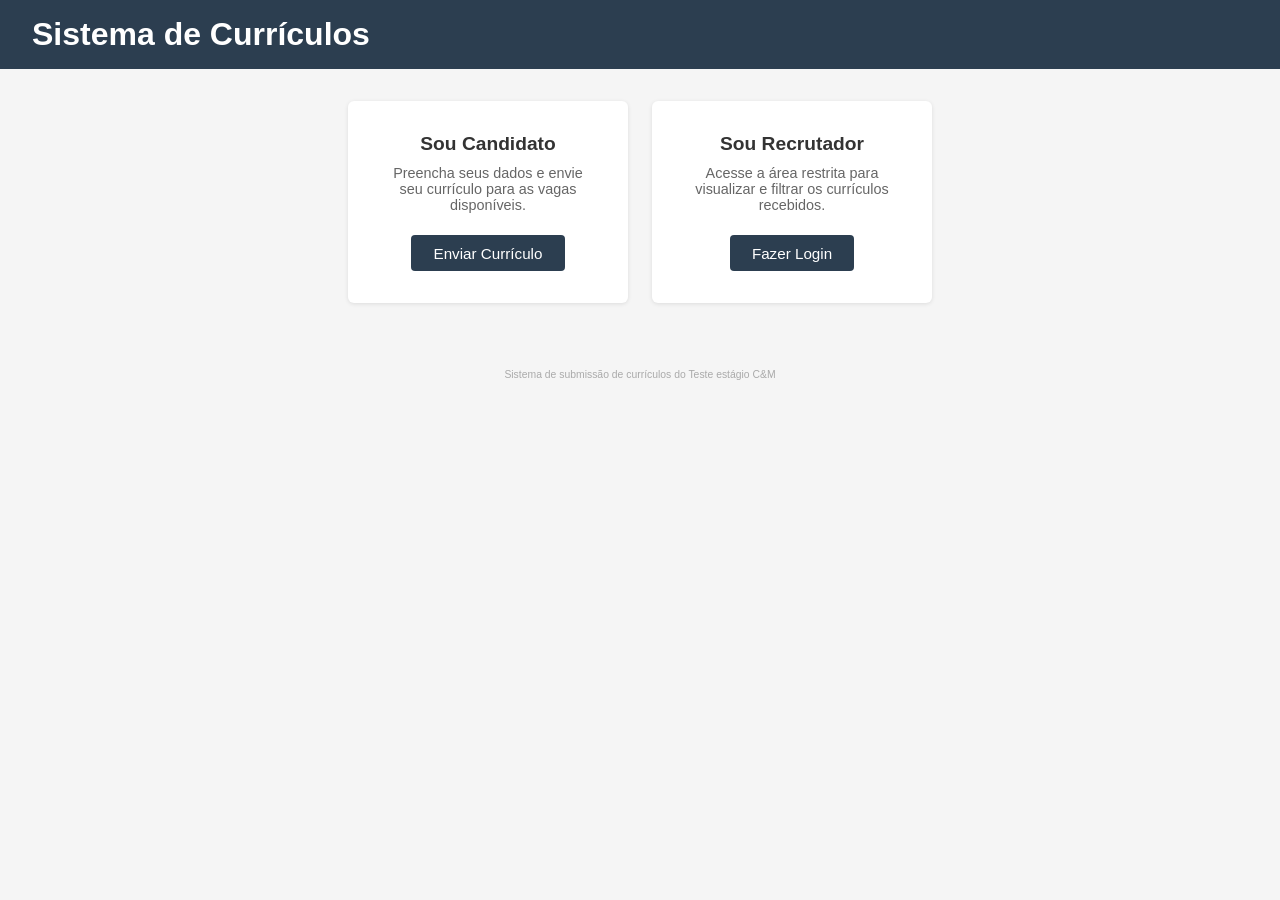
==== src/main/resources/static/index.html @ 1ada34b4 "feat: add index page and improve frontend navigation and UX" ====
<!DOCTYPE html>
<html lang="pt-BR">
<head>
    <meta charset="UTF-8">
    <meta name="viewport" content="width=device-width, initial-scale=1.0">
    <title>Sistema de Currículos</title>
    <link rel="stylesheet" href="css/style.css">
    <style>
        .home-cards {
            display: flex;
            gap: 1.5rem;
            justify-content: center;
            flex-wrap: wrap;
            margin-top: 2rem;
        }

        .home-card {
            background: white;
            border-radius: 6px;
            box-shadow: 0 1px 4px rgba(0,0,0,0.1);
            padding: 2rem;
            width: 280px;
            text-align: center;
        }

        .home-card h2 {
            margin-bottom: 0.6rem;
            font-size: 1.2rem;
        }

        .home-card p {
            font-size: 0.9rem;
            color: #666;
            margin-bottom: 1.4rem;
        }

        .home-card a {
            display: inline-block;
            background: #2c3e50;
            color: white;
            text-decoration: none;
            padding: 0.6rem 1.4rem;
            border-radius: 4px;
            font-size: 0.95rem;
        }

        .home-card a:hover {
            background: #1a252f;
        }
    </style>
</head>
<body>
    <header>
        <h1>Sistema de Currículos</h1>
    </header>

    <main>
        <div class="home-cards">
            <div class="home-card">
                <h2>Sou Candidato</h2>
                <p>Preencha seus dados e envie seu currículo para as vagas disponíveis.</p>
                <a href="candidato.html">Enviar Currículo</a>
            </div>
            <div class="home-card">
                <h2>Sou Recrutador</h2>
                <p>Acesse a área restrita para visualizar e filtrar os currículos recebidos.</p>
                <a href="login.html">Fazer Login</a>
            </div>
        </div>
    </main>

    <footer>
        <small>Sistema de submissão de currículos do Teste estágio C&M</small>
    </footer>
</body>
</html>
---- src/main/resources/static/css/style.css ----
* {
    box-sizing: border-box;
    margin: 0;
    padding: 0;
}

body {
    font-family: sans-serif;
    background: #f5f5f5;
    color: #333;
}

header {
    background: #2c3e50;
    color: white;
    padding: 1rem 2rem;
    display: flex;
    justify-content: space-between;
    align-items: center;
}

header a {
    color: #ecf0f1;
    text-decoration: none;
    font-size: 0.9rem;
}

main {
    max-width: 720px;
    margin: 2rem auto;
    padding: 0 1rem;
}


form {
    background: white;
    padding: 2rem;
    border-radius: 6px;
    box-shadow: 0 1px 4px rgba(0,0,0,0.1);
}

.field {
    margin-bottom: 1.2rem;
}

label {
    display: block;
    margin-bottom: 0.4rem;
    font-weight: bold;
    font-size: 0.9rem;
}

input, select, textarea {
    width: 100%;
    padding: 0.6rem 0.8rem;
    border: 1px solid #ccc;
    border-radius: 4px;
    font-size: 1rem;
}

button {
    background: #2c3e50;
    color: white;
    border: none;
    padding: 0.7rem 1.6rem;
    border-radius: 4px;
    cursor: pointer;
    font-size: 1rem;
}

button:hover {
    background: #1a252f;
}

#feedback {
    margin-top: 1rem;
    font-size: 0.95rem;
}

.success { color: green; }
.error   { color: red; }


.filters {
    display: flex;
    gap: 0.8rem;
    margin-bottom: 1.5rem;
    flex-wrap: wrap;
    background: white;
    padding: 1rem;
    border-radius: 6px;
    box-shadow: 0 1px 4px rgba(0,0,0,0.08);
}

.filters input,
.filters select {
    flex: 1;
    min-width: 140px;
}


.card {
    background: white;
    border-radius: 6px;
    padding: 1.2rem;
    margin-bottom: 1rem;
    box-shadow: 0 1px 4px rgba(0,0,0,0.08);
}

.card h3 { margin-bottom: 0.4rem; }

.card .meta {
    font-size: 0.85rem;
    color: #666;
    margin-bottom: 0.6rem;
}

.card p { font-size: 0.95rem; }

.empty {
    text-align: center;
    color: #999;
    padding: 3rem 0;
}

footer {
    text-align: center;
    padding: 2rem 1rem 1.5rem;
    color: #aaa;
    font-size: 0.78rem;
}

header nav {
    display: flex;
    align-items: center;
    gap: 1rem;
}

header button {
    background: transparent;
    border: 1px solid rgba(255,255,255,0.5);
    color: #ecf0f1;
    padding: 0.3rem 0.9rem;
    border-radius: 4px;
    cursor: pointer;
    font-size: 0.85rem;
}

header button:hover {
    background: rgba(255,255,255,0.1);
}
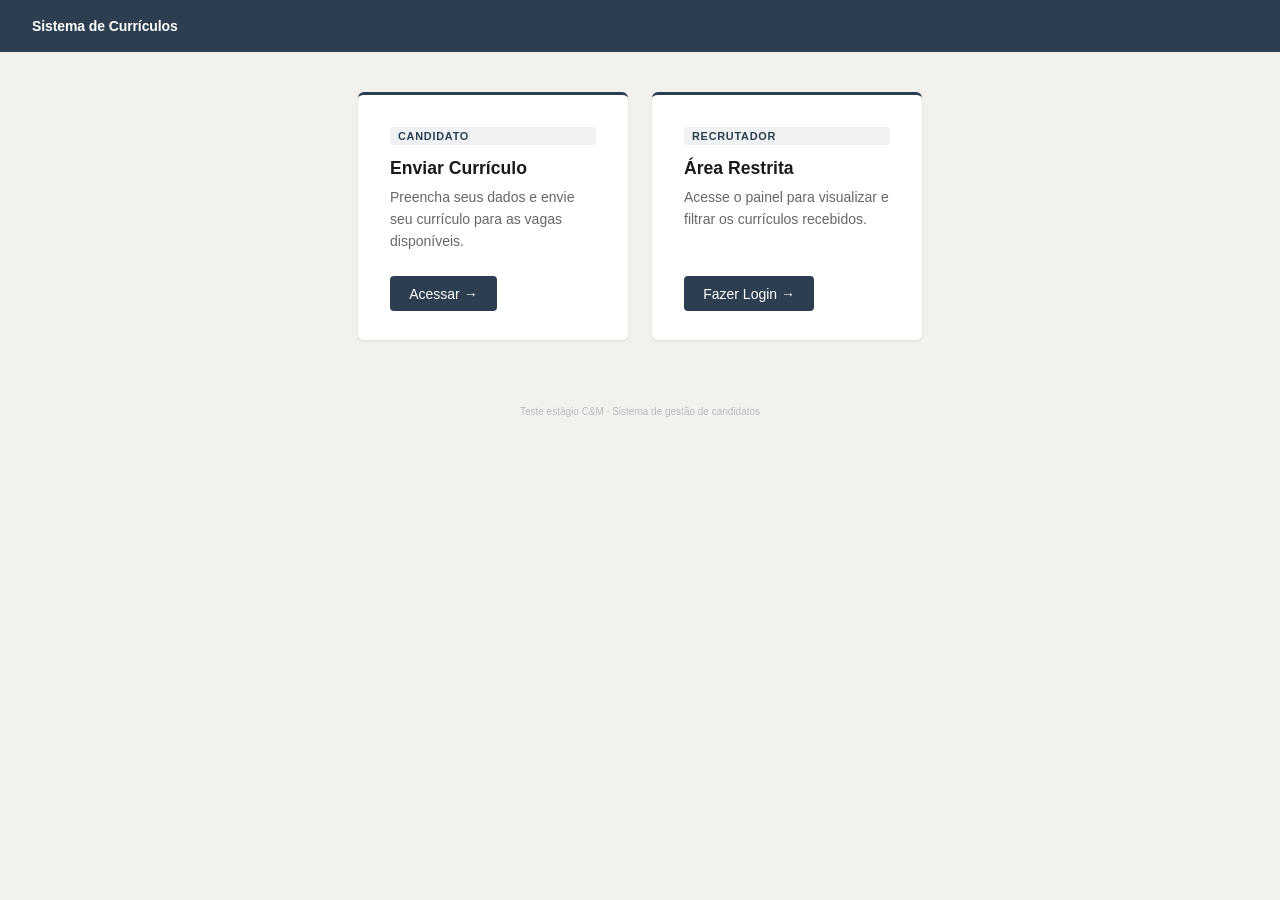
==== commit 8f2c89f6: "feat: improve frontend layout, header alignment and navigation" ====
--- a/src/main/resources/static/index.html
+++ b/src/main/resources/static/index.html
@@ -5,72 +5,31 @@
     <meta name="viewport" content="width=device-width, initial-scale=1.0">
     <title>Sistema de Currículos</title>
     <link rel="stylesheet" href="css/style.css">
-    <style>
-        .home-cards {
-            display: flex;
-            gap: 1.5rem;
-            justify-content: center;
-            flex-wrap: wrap;
-            margin-top: 2rem;
-        }
-
-        .home-card {
-            background: white;
-            border-radius: 6px;
-            box-shadow: 0 1px 4px rgba(0,0,0,0.1);
-            padding: 2rem;
-            width: 280px;
-            text-align: center;
-        }
-
-        .home-card h2 {
-            margin-bottom: 0.6rem;
-            font-size: 1.2rem;
-        }
-
-        .home-card p {
-            font-size: 0.9rem;
-            color: #666;
-            margin-bottom: 1.4rem;
-        }
-
-        .home-card a {
-            display: inline-block;
-            background: #2c3e50;
-            color: white;
-            text-decoration: none;
-            padding: 0.6rem 1.4rem;
-            border-radius: 4px;
-            font-size: 0.95rem;
-        }
-
-        .home-card a:hover {
-            background: #1a252f;
-        }
-    </style>
 </head>
 <body>
     <header>
-        <h1>Sistema de Currículos</h1>
+        <h1><a class="brand" href="index.html">Sistema de Currículos</a></h1>
     </header>
 
     <main>
-        <div class="home-cards">
-            <div class="home-card">
-                <h2>Sou Candidato</h2>
+        <div class="entry-cards">
+            <div class="entry-card">
+                <span class="tag">Candidato</span>
+                <h2>Enviar Currículo</h2>
                 <p>Preencha seus dados e envie seu currículo para as vagas disponíveis.</p>
-                <a href="candidato.html">Enviar Currículo</a>
+                <a href="candidato.html">Acessar →</a>
             </div>
-            <div class="home-card">
-                <h2>Sou Recrutador</h2>
-                <p>Acesse a área restrita para visualizar e filtrar os currículos recebidos.</p>
-                <a href="login.html">Fazer Login</a>
+            <div class="entry-card">
+                <span class="tag">Recrutador</span>
+                <h2>Área Restrita</h2>
+                <p>Acesse o painel para visualizar e filtrar os currículos recebidos.</p>
+                <a href="login.html">Fazer Login →</a>
             </div>
         </div>
     </main>
 
     <footer>
-        <small>Sistema de submissão de currículos do Teste estágio C&M</small>
+        <small>Teste estágio C&amp;M · Sistema de gestão de candidatos</small>
     </footer>
 </body>
 </html>
--- a/src/main/resources/static/css/style.css
+++ b/src/main/resources/static/css/style.css
@@ -5,10 +5,12 @@
 }
 
 body {
-    font-family: sans-serif;
-    background: #f5f5f5;
+    font-family: -apple-system, BlinkMacSystemFont, 'Segoe UI', Helvetica, Arial, sans-serif;
+    background: #f2f1ee;
     color: #333;
 }
+
+/* ── Header ────────────────────────────────────── */
 
 header {
     background: #2c3e50;
@@ -19,11 +21,49 @@
     align-items: center;
 }
 
+header h1 {
+    font-size: 1.05rem;
+    font-weight: 600;
+    letter-spacing: -0.1px;
+}
+
 header a {
     color: #ecf0f1;
     text-decoration: none;
-    font-size: 0.9rem;
-}
+    font-size: 0.875rem;
+}
+
+.brand {
+    color: inherit;
+    text-decoration: none;
+    cursor: pointer;
+}
+
+.brand:hover {
+    opacity: 0.8;
+}
+
+header nav {
+    display: flex;
+    align-items: center;
+    gap: 1rem;
+}
+
+header button {
+    background: transparent;
+    border: 1px solid rgba(255,255,255,0.4);
+    color: #ecf0f1;
+    padding: 0.3rem 0.9rem;
+    border-radius: 4px;
+    cursor: pointer;
+    font-size: 0.85rem;
+}
+
+header button:hover {
+    background: rgba(255,255,255,0.1);
+}
+
+/* ── Layout ────────────────────────────────────── */
 
 main {
     max-width: 720px;
@@ -31,12 +71,20 @@
     padding: 0 1rem;
 }
 
+footer {
+    text-align: center;
+    padding: 2rem 1rem 1.5rem;
+    color: #bbb;
+    font-size: 0.75rem;
+}
+
+/* ── Forms ─────────────────────────────────────── */
 
 form {
     background: white;
     padding: 2rem;
     border-radius: 6px;
-    box-shadow: 0 1px 4px rgba(0,0,0,0.1);
+    box-shadow: 0 1px 4px rgba(0,0,0,0.08);
 }
 
 .field {
@@ -46,16 +94,25 @@
 label {
     display: block;
     margin-bottom: 0.4rem;
-    font-weight: bold;
-    font-size: 0.9rem;
+    font-weight: 600;
+    font-size: 0.875rem;
+    color: #444;
 }
 
 input, select, textarea {
     width: 100%;
     padding: 0.6rem 0.8rem;
-    border: 1px solid #ccc;
+    border: 1px solid #d0cfc9;
     border-radius: 4px;
     font-size: 1rem;
+    background: #fff;
+    transition: border-color 0.15s;
+}
+
+input:focus, select:focus, textarea:focus {
+    outline: none;
+    border-color: #2c3e50;
+    box-shadow: 0 0 0 3px rgba(44,62,80,0.1);
 }
 
 button {
@@ -65,7 +122,8 @@
     padding: 0.7rem 1.6rem;
     border-radius: 4px;
     cursor: pointer;
-    font-size: 1rem;
+    font-size: 0.95rem;
+    font-weight: 500;
 }
 
 button:hover {
@@ -74,12 +132,13 @@
 
 #feedback {
     margin-top: 1rem;
-    font-size: 0.95rem;
-}
-
-.success { color: green; }
-.error   { color: red; }
-
+    font-size: 0.9rem;
+}
+
+.success { color: #2e7d32; }
+.error   { color: #c0392b; }
+
+/* ── Recruiter filters ─────────────────────────── */
 
 .filters {
     display: flex;
@@ -89,7 +148,7 @@
     background: white;
     padding: 1rem;
     border-radius: 6px;
-    box-shadow: 0 1px 4px rgba(0,0,0,0.08);
+    box-shadow: 0 1px 3px rgba(0,0,0,0.06);
 }
 
 .filters input,
@@ -98,54 +157,150 @@
     min-width: 140px;
 }
 
+/* ── Resume cards ──────────────────────────────── */
 
 .card {
     background: white;
     border-radius: 6px;
     padding: 1.2rem;
     margin-bottom: 1rem;
-    box-shadow: 0 1px 4px rgba(0,0,0,0.08);
-}
-
-.card h3 { margin-bottom: 0.4rem; }
+    box-shadow: 0 1px 3px rgba(0,0,0,0.06);
+}
+
+.card h3 { margin-bottom: 0.4rem; font-size: 1rem; }
 
 .card .meta {
-    font-size: 0.85rem;
-    color: #666;
+    font-size: 0.82rem;
+    color: #888;
     margin-bottom: 0.6rem;
 }
 
-.card p { font-size: 0.95rem; }
+.card p { font-size: 0.92rem; line-height: 1.5; }
 
 .empty {
     text-align: center;
+    color: #aaa;
+    padding: 3rem 0;
+    font-size: 0.9rem;
+}
+
+/* ── Index entry cards ─────────────────────────── */
+
+.entry-cards {
+    display: flex;
+    gap: 1.5rem;
+    justify-content: center;
+    flex-wrap: wrap;
+    margin-top: 2.5rem;
+}
+
+.entry-card {
+    background: white;
+    border-radius: 6px;
+    box-shadow: 0 1px 3px rgba(0,0,0,0.08);
+    padding: 2rem 2rem 1.8rem;
+    width: 270px;
+    border-top: 3px solid #2c3e50;
+    display: flex;
+    flex-direction: column;
+}
+
+.entry-card .tag {
+    display: inline-block;
+    font-size: 0.68rem;
+    font-weight: 700;
+    letter-spacing: 0.07em;
+    text-transform: uppercase;
+    color: #2c3e50;
+    background: rgba(44,62,80,0.07);
+    padding: 0.18rem 0.5rem;
+    border-radius: 3px;
+    margin-bottom: 0.85rem;
+}
+
+.entry-card h2 {
+    font-size: 1.1rem;
+    font-weight: 700;
+    margin-bottom: 0.5rem;
+    color: #1a1a1a;
+}
+
+.entry-card p {
+    font-size: 0.875rem;
+    color: #666;
+    margin-bottom: 0;
+    line-height: 1.55;
+    flex: 1;
+}
+
+.entry-card a {
+    display: inline-block;
+    background: #2c3e50;
+    color: white;
+    text-decoration: none;
+    padding: 0.58rem 1.2rem;
+    border-radius: 4px;
+    font-size: 0.875rem;
+    font-weight: 500;
+    margin-top: 1.5rem;
+    align-self: flex-start;
+}
+
+.entry-card a:hover {
+    background: #1a252f;
+}
+
+/* ── Login page ────────────────────────────────── */
+
+.login-page main {
+    max-width: 100%;
+    display: flex;
+    align-items: center;
+    justify-content: center;
+    min-height: 78vh;
+    padding: 2rem 1rem;
+}
+
+.login-page form {
+    max-width: 360px;
+    width: 100%;
+    border-top: 3px solid #2c3e50;
+}
+
+.login-heading {
+    margin-bottom: 1.8rem;
+}
+
+.login-heading .form-title {
+    font-size: 1.2rem;
+    font-weight: 700;
+    color: #1a1a1a;
+    margin-bottom: 0.25rem;
+}
+
+.login-heading .form-sub {
+    font-size: 0.83rem;
     color: #999;
-    padding: 3rem 0;
-}
-
-footer {
+}
+
+.login-header {
+    justify-content: center;
+}
+
+.login-page form button[type="submit"] {
+    width: 100%;
+    margin-top: 0.4rem;
+}
+
+.login-back {
+    display: block;
     text-align: center;
-    padding: 2rem 1rem 1.5rem;
-    color: #aaa;
-    font-size: 0.78rem;
-}
-
-header nav {
-    display: flex;
-    align-items: center;
-    gap: 1rem;
-}
-
-header button {
-    background: transparent;
-    border: 1px solid rgba(255,255,255,0.5);
-    color: #ecf0f1;
-    padding: 0.3rem 0.9rem;
-    border-radius: 4px;
-    cursor: pointer;
-    font-size: 0.85rem;
-}
-
-header button:hover {
-    background: rgba(255,255,255,0.1);
-}
+    margin-top: 1.2rem;
+    font-size: 0.83rem;
+    color: #999;
+    text-decoration: none;
+}
+
+.login-back:hover {
+    color: #2c3e50;
+}
